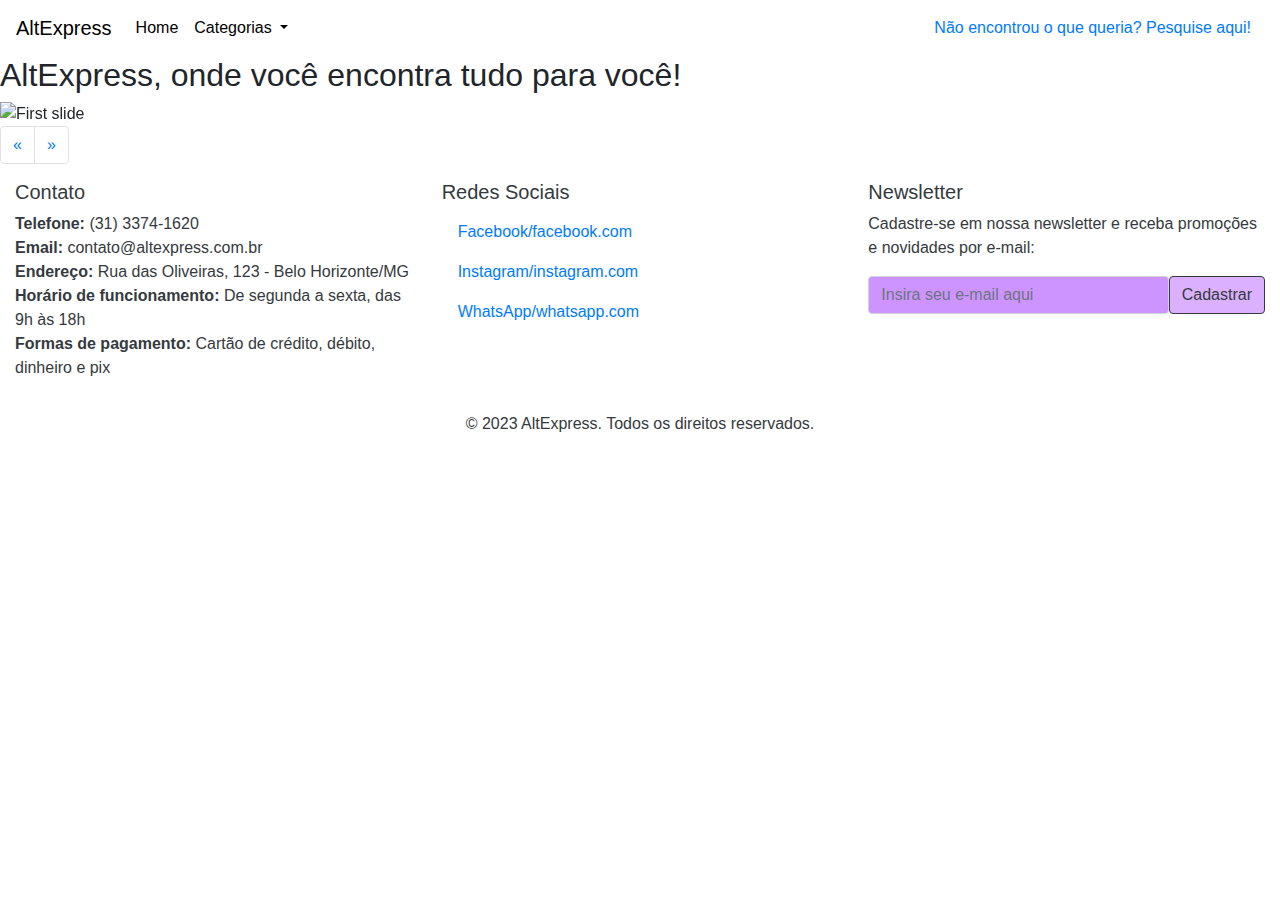
==== index.html @ d4ab8631 "Add files via upload" ====
<!DOCTYPE html>
<html lang="pt-br">
<head>
    <meta charset="UTF-8">
    <meta name="viewport" content="width=device-width, initial-scale=1.0">
    <title>AltExpress</title>
    <link rel="stylesheet" href="https://cdn.jsdelivr.net/npm/bootstrap@4.0.0/dist/css/bootstrap.min.css" integrity="sha384-Gn5384xqQ1aoWXA+058RXPxPg6fy4IWvTNh0E263XmFcJlSAwiGgFAW/dAiS6JXm" crossorigin="anonymous">
    <link href="https://fonts.googleapis.com/css2?family=Amatic+SC&display=swap" rel="stylesheet">
    <link href="https://fonts.googleapis.com/css2?family=Poppins:wght@100;200&display=swap" rel="stylesheet">
	  <link href='https://unpkg.com/boxicons@2.1.4/css/boxicons.min.css' rel='stylesheet'>
    <script src="https://code.jquery.com/jquery-3.2.1.slim.min.js" integrity="sha384-KJ3o2DKtIkvYIK3UENzmM7KCkRr/rE9/Qpg6aAZGJwFDMVNA/GpGFF93hXpG5KkN" crossorigin="anonymous"></script>
    <script src="https://cdn.jsdelivr.net/npm/popper.js@1.12.9/dist/umd/popper.min.js" integrity="sha384-ApNbgh9B+Y1QKtv3Rn7W3mgPxhU9K/ScQsAP7hUibX39j7fakFPskvXusvfa0b4Q" crossorigin="anonymous"></script>
    <script src="https://cdn.jsdelivr.net/npm/bootstrap@4.0.0/dist/js/bootstrap.min.js" integrity="sha384-JZR6Spejh4U02d8jOt6vLEHfe/JQGiRRSQQxSfFWpi1MquVdAyjUar5+76PVCmYl" crossorigin="anonymous"></script>
    <link rel="stylesheet" href="style.css">
</head>
<body>
    <!-- Navbar  -->
    <nav class="navbar navbar-expand-lg">
        <a class="navbar-brand" href="#" style="color: black;">AltExpress</a>
        <button class="navbar-toggler" type="button" data-toggle="collapse" data-target="#navbarSupportedContent" aria-controls="navbarSupportedContent" aria-expanded="false" aria-label="Toggle navigation">
          <span class="navbar-toggler-icon"></span>
        </button>
        <div class="collapse navbar-collapse" id="navbarSupportedContent">
          <ul class="navbar-nav mr-auto">
            <li class="nav-item active">
              <a class="nav-link" href="index.html" style="color: black;">Home</a>
            </li>
            <li class="nav-item dropdown">
              <a class="nav-link dropdown-toggle" href="loadCategories()" id="navbarDropdown" role="button" data-toggle="dropdown" aria-haspopup="true" aria-expanded="false" style="color: black;">
                Categorias
              </a>
              <div class="dropdown-menu" aria-labelledby="navbarDropdown">
                <a class="dropdown-item" href="#">Action</a>
                <a class="dropdown-item" href="#">Another action</a>
                <div class="dropdown-divider"></div>
                <a class="dropdown-item" href="#">Something else here</a>
              </div>
            </li>
          </ul>
          <a class="btn" href="pesquisa.html" role="button">Não encontrou o que queria? Pesquise aqui!</a>
        </div>
      </nav>

      <h2 class="titulo">AltExpress, onde você encontra tudo para você!</h2>

    <!-- CARROUSSEL DA HOMEPAGE -->
    <div id="carouselExampleIndicators" class="carousel slide" data-ride="carousel">
        <ol class="carousel-indicators">
          <li data-target="#carouselExampleIndicators" data-slide-to="0" class="active"></li>
          <li data-target="#carouselExampleIndicators" data-slide-to="1"></li>
        </ol>
        <div class="carousel-inner">
          <div class="carousel-item active">
            <img class="d-block w-100" src="C:\Users\Usuario\Desktop\trabalho diw api\img\2.png" alt="First slide">
          </div>
          <div class="carousel-item">
            <img class="d-block w-100" src="C:\Users\Usuario\Desktop\trabalho diw api\img\1.png" alt="Second slide">
          </div>
        </div>
        <a class="carousel-control-prev" href="#carouselExampleIndicators" role="button" data-slide="prev">
          <span class="carousel-control-prev-icon" aria-hidden="true"></span>
          <span class="sr-only">Previous</span>
        </a>
        <a class="carousel-control-next" href="#carouselExampleIndicators" role="button" data-slide="next">
          <span class="carousel-control-next-icon" aria-hidden="true"></span>
          <span class="sr-only">Next</span>
        </a>
      </div>
    <!-- FIM DO CARROUSSEL -->      
    <!-- Paginação  -->
    <div class="pagination" id="products"></div>
    <div id="pagination" class="pagination">
        <nav aria-label="Page navigation">
            <ul class="pagination">
                <li class="page-item" id="previous-page">
                    <a class="page-link" href="#" aria-label="Previous">
                        <span aria-hidden="true">&laquo;</span>
                        <span class="sr-only">Anterior</span>
                    </a>
                </li>
                <li class="page-item" id="next-page">
                    <a class="page-link" href="#" aria-label="Next">
                        <span aria-hidden="true">&raquo;</span>
                        <span class="sr-only">Próximo</span>
                    </a>
                </li>
            </ul>
        </nav>
    </div>
    <!-- RODAPÉ DA PAGINA -->
<footer class="rodape text-dark site-footer">
    <div class="container-fluid py-5.5">
      <div class="row">
        <div class="col-12 col-md-4">
      <!-- parte contato e afins -->
          <h5 class="tituloRodape">Contato</h5>
          <ul class="list-unstyled textoRodape">
            <a style="font-weight: bold;">Telefone:</a><a> (31) 3374-1620</a><br>
            <a style="font-weight: bold;">Email:</a><a> contato@altexpress.com.br</a><br>
            <a style="font-weight: bold;">Endereço:</a><a> Rua das Oliveiras, 123 - Belo Horizonte/MG</a><br>
            <a style="font-weight: bold;">Horário de funcionamento:</a><a> De segunda a sexta, das 9h às 18h</a><br>
            <a style="font-weight: bold;">Formas de pagamento: </a><a> Cartão de crédito, débito, dinheiro e pix</a>
          </ul>
        </div>
      <!-- parte redes sociais  -->
        <div class="col-12 col-md-4">
          <h5 class="tituloRodape">Redes Sociais</h5>
          <div class="footer-social-container">
            <a class="nav-link icones textoRodape" href="https://www.facebook.com/"><i class="fab fa-facebook fa-3x"></i>     Facebook/facebook.com</a>
            <a class="nav-link icones textoRodape" href="https://www.instagram.com/"><i class="fab fa-instagram fa-3x"></i>   Instagram/instagram.com</a>
            <a class="nav-link icones textoRodape" href="https://api.whatsapp.com/send?phone=5531999999999"><i class="fab fa-whatsapp fa-3x"></i>      WhatsApp/whatsapp.com</a>
          </div>
        </div>
        <div class="col-12 col-md-4">
      <!-- parte newsletter -->
    <h5 class="tituloRodape">Newsletter</h5>
          <p class="textoRodape">Cadastre-se em nossa newsletter e receba promoções e novidades por e-mail:</p>
          <form class="d-flex" role="search">
            <input class="form-control me-2" style="background:rgb(205, 148, 255)" type="search" placeholder="Insira seu e-mail aqui" aria-label="Search">
            <button class="btn btn-outline-dark" type="submit" style="background:rgb(219, 177, 255)">Cadastrar</button>
          </form>
        </div>
      </div>
    </div>
      <!-- parte copyright -->
    <div class="rodapecopy text-center py-3">
      <p class="textoRodape">&copy; 2023 AltExpress. Todos os direitos reservados.</p>
    </div>
  </footer>
  <script src="js/script.js"></script>
</body>
</html>
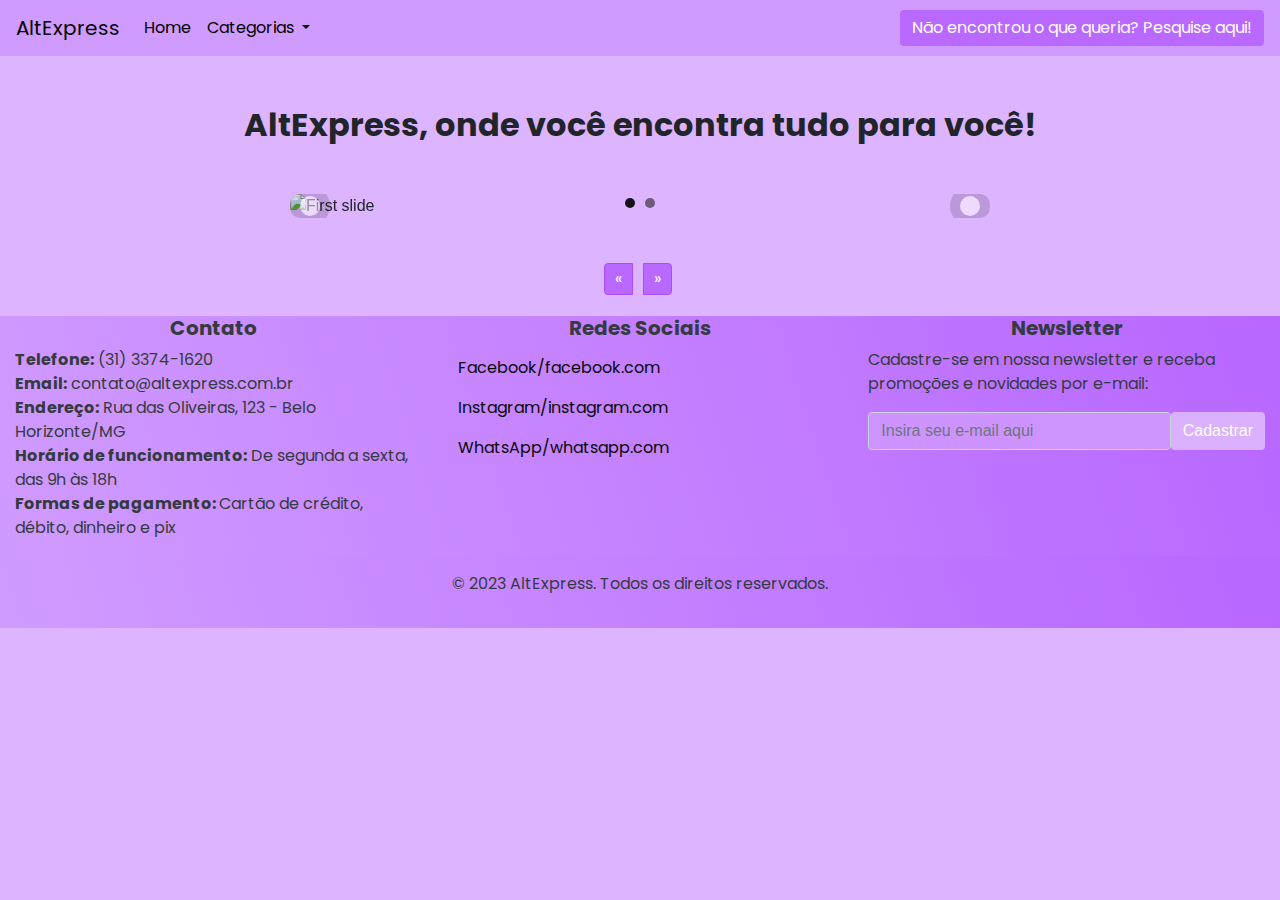
==== commit e9d72df8: "Update index.html" ====
--- a/index.html
+++ b/index.html
@@ -127,6 +127,6 @@
       <p class="textoRodape">&copy; 2023 AltExpress. Todos os direitos reservados.</p>
     </div>
   </footer>
-  <script src="js/script.js"></script>
+  <script src="script.js"></script>
 </body>
 </html>
--- a/style.css
+++ b/style.css
@@ -0,0 +1,338 @@
+/* BODY PARA TODAS AS PAGINAS  */
+body{
+    background: rgb(220, 180, 255)
+}
+/*------------------------------------------------PAGINA INDEX------------------------------------------------ */
+.titulo{
+    text-align: center;
+    margin-top: 50px;
+    margin-bottom: 50px;
+    font-family: 'Poppins', sans-serif;
+    font-weight: bold;
+    
+}
+.navbar{
+    font-family: 'Poppins', sans-serif;
+    background: rgb(208, 155, 255);
+    color: black;
+}
+.btn{
+    background-color: rgb(185, 105, 255);
+    color: #fff;
+    border: rgb(179, 92, 255)
+}
+.btn:hover{
+    background-color: rgb(157, 49, 252);
+}
+/* ESTILIZAÇÃO DO CARROUSSEL */
+.carousel {
+    position: relative;
+    max-width: 700px; 
+    margin: 20px auto; 
+    border-radius: 10px; 
+    overflow: hidden;
+  }
+
+ .carousel-inner img {
+  width: 100%;
+  height: auto;
+  max-width: 2247px;
+  max-height: 1587px;
+}  
+.carousel-control-prev,
+.carousel-control-next {
+    width: 40px; 
+    height: 40px;
+    border-radius: 50%;
+    background-color: rgba(0, 0, 0, 0.3);
+    display: flex;
+    align-items: center;
+    justify-content: center;
+    position: absolute;
+    top: 50%;
+    transform: translateY(-50%);
+    z-index: 1;
+  }
+  
+.carousel-control-prev-icon,
+.carousel-control-next-icon {
+    width: 20px; 
+    height: 20px;
+    background-color: #fff;
+    border-radius: 50%;
+  }
+  
+.carousel-indicators {
+    position: absolute;
+    bottom: 10px;
+    left: 50%;
+    transform: translateX(-50%);
+    list-style: none;
+    display: flex;
+    justify-content: center;
+    margin: 0;
+    padding: 0;
+  }
+  
+.carousel-indicators li {
+    width: 10px;
+    height: 10px;
+    border-radius: 50%;
+    background-color: rgba(0, 0, 0, 0.5);
+    margin: 0 5px;
+    cursor: pointer;
+    transition: background-color 0.3s ease;
+  }
+  
+.carousel-indicators li.active {
+    background-color: rgba(0, 0, 0, 0.9);
+  }
+  
+
+/* ESTILIZAÇÃO DOS CARDS */
+.product button {
+    display: block;
+    width: 100%;
+    padding: 5px 10px;
+    margin-top: 10px;
+    background-color:rgb(185, 105, 255);
+    color: #fff;
+    border: none;
+    border-radius: 5px;
+    cursor: pointer;
+    }
+
+.product button:hover {
+    background-color: rgb(157, 49, 252);
+    }
+
+#products {
+    display: flex;
+    flex-wrap: wrap;
+    justify-content: center;
+    margin-bottom: 20px;
+}
+
+.product {
+    width: 200px;
+    border: 1px solid rgb(157, 49, 252);
+    padding: 10px;
+    margin: 10px; 
+    font-family: 'Poppins', sans-serif;
+    position: relative; 
+    border: 1px solid rgb(157, 49, 252);
+    border-radius: 10px;
+    box-shadow: 0px 2px 10px rgba(0, 0, 0, 0.3);
+    overflow: hidden;
+}
+
+.product img {
+    width: 100%;
+}
+.product h2{
+    font-size: 1rem;
+    font-weight: bold;
+}
+
+#pagination {
+    display: flex;
+    justify-content: center;
+    font-family: 'Poppins', sans-serif;
+}
+
+.page-link {
+    margin: 5px;
+    padding: 5px 10px;
+    background-color:rgb(185, 105, 255);
+    border: 1px solid rgb(171, 75, 255);
+    cursor: pointer;
+    font-family: 'Poppins', sans-serif;
+    color: #fff;
+}
+
+
+.page-link.active {
+    background-color: rgb(157, 49, 252)c;
+}
+
+.dropdown-menu-left {
+    left: auto;
+    right: 0;
+}
+/* -------------------------------------PAGINA DE DETALHES -------------------------------------*/
+.product-details {
+    display: flex;
+    flex-direction: column;
+    /* align-items: flex-start; */
+    margin-top: 50px;
+    padding: 20px;
+}
+
+.product-details img {
+    width: 200px;
+}
+
+.product-details h2 {
+    margin-top: 10px;
+    font-family: 'Poppins', sans-serif;
+    font-weight: bold;
+    text-align: center;
+    font-size: 30px;
+}
+
+.product-details p {
+    margin-top: 5px;
+    font-family: 'Poppins', sans-serif;
+}
+
+@media (max-width: 576px) {
+    .product-details img {
+        width: 100%;
+    }
+}
+/* -----------------------------------------------PAGINA DE PESQUISA------------------------------- */
+.search-container {
+    display: flex;
+    flex-direction: column;
+    align-items: center;
+    margin-top: 50px;
+}
+
+.search-container input {
+    width: 300px;
+    margin-bottom: 20px;
+}
+
+.product-container {
+    display: grid;
+    grid-template-columns: repeat(5, 1fr);
+    grid-gap: 20px;
+    justify-items: center;
+    margin-top: 30px;
+}
+
+.product {
+    display: flex;
+    flex-direction: column;
+    align-items: center;
+}
+
+.product img {
+    width: 200px;
+    margin-bottom: 10px;
+}
+
+.product h2 {
+    margin-bottom: 5px;
+}
+
+.product p {
+    margin-bottom: 5px;
+}
+
+.search-container {
+    text-align: center;
+    margin-bottom: 20px;
+    }
+
+.pesquisar {
+    font-size: 50px;
+    margin-bottom: 10px;
+    font-family: 'Poppins', sans-serif;
+    }
+
+.search-input {
+    width: 300px;
+    height: 40px;
+    padding: 10px;
+    font-size: 16px;
+    border: none;
+    border-bottom: rgb(205, 148, 255);
+    background-color: rgb(205, 148, 255);
+    outline: none;
+    transition: border-color 0.3s ease;
+    margin-right: 10px;
+    font-family: 'Poppins', sans-serif;
+    }
+
+.search-input:focus {
+    color: #fff;
+    border: rgb(179, 92, 255)
+    }
+
+.search-button {
+    padding: 5px 20px;
+    font-size: 16px;
+    background-color: rgb(185, 105, 255);
+    color: #fff;
+    border: none;
+    border-radius: 5px;
+    cursor: pointer;
+    font-family: 'Poppins', sans-serif;
+    }
+
+.search-button:hover {
+    background-color: rgb(157, 49, 252);
+    }
+
+.pagination-container {
+    display: flex;
+    justify-content: center;
+    margin-top: 20px;
+    margin-bottom: 20px;
+    }
+
+.btn-pagination {
+    background-color:rgb(185, 105, 255);
+    border-color: rgb(173, 78, 255);
+    color: #fff;
+    margin: 5px;
+    padding: 8px 16px;
+    font-size: 16px;
+    border-radius: 5px;
+    cursor: pointer;
+    }
+
+.btn-pagination:hover {
+    background-color:rgb(157, 49, 252);
+    border-color:rgb(148, 26, 255);
+    }
+
+.btn-pagination:disabled {
+    background-color: #6c757d;
+    border-color: #6c757d;
+    cursor: not-allowed;
+    }
+
+.error-message {
+    color: red;
+    font-weight: bold;
+    margin-top: 20px;
+    font-family: 'Poppins', sans-serif;
+    }
+/* RODAPÉ DE TODAS AS PAGINAS-----------------------------------------------------------------*/
+.rodape{
+    /* background: rgb(208, 155, 255) */
+    background: linear-gradient(72deg,rgb(208, 155, 255) 1%,rgb(184, 103, 255));
+}
+.rodapecopy{
+    background: linear-gradient(72deg,rgb(208, 155, 255) 1%,rgb(184, 103, 255));
+}
+.footer-social-container {
+    /* display: flex; */
+    justify-content: space-between;
+    align-items: center;
+    }
+    
+.nav-link.icones {
+    color: rgb(9, 9, 9);
+    }
+
+.textoRodape{
+    font-family: 'Poppins', sans-serif;
+}
+.tituloRodape{
+    font-family: 'Poppins', sans-serif;
+    text-align: center;
+    font-weight: bold;
+}
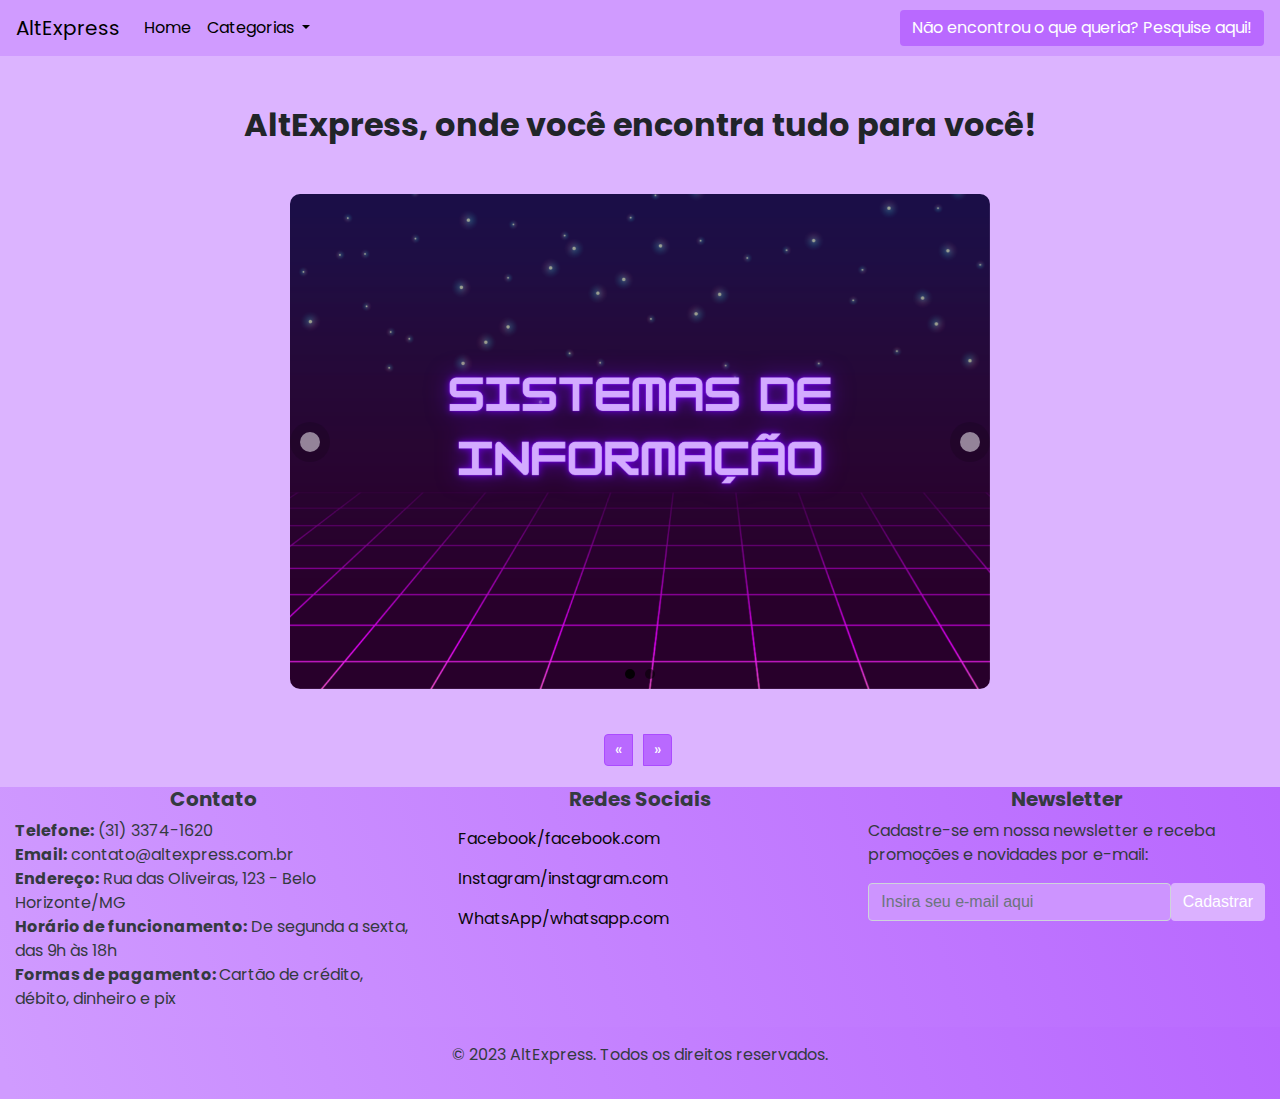
==== commit 1f764493: "Update index.html" ====
--- a/index.html
+++ b/index.html
@@ -51,10 +51,10 @@
         </ol>
         <div class="carousel-inner">
           <div class="carousel-item active">
-            <img class="d-block w-100" src="C:\Users\Usuario\Desktop\trabalho diw api\img\2.png" alt="First slide">
+            <img class="d-block w-100" src="2.png" alt="First slide">
           </div>
           <div class="carousel-item">
-            <img class="d-block w-100" src="C:\Users\Usuario\Desktop\trabalho diw api\img\1.png" alt="Second slide">
+            <img class="d-block w-100" src="1.png" alt="Second slide">
           </div>
         </div>
         <a class="carousel-control-prev" href="#carouselExampleIndicators" role="button" data-slide="prev">
